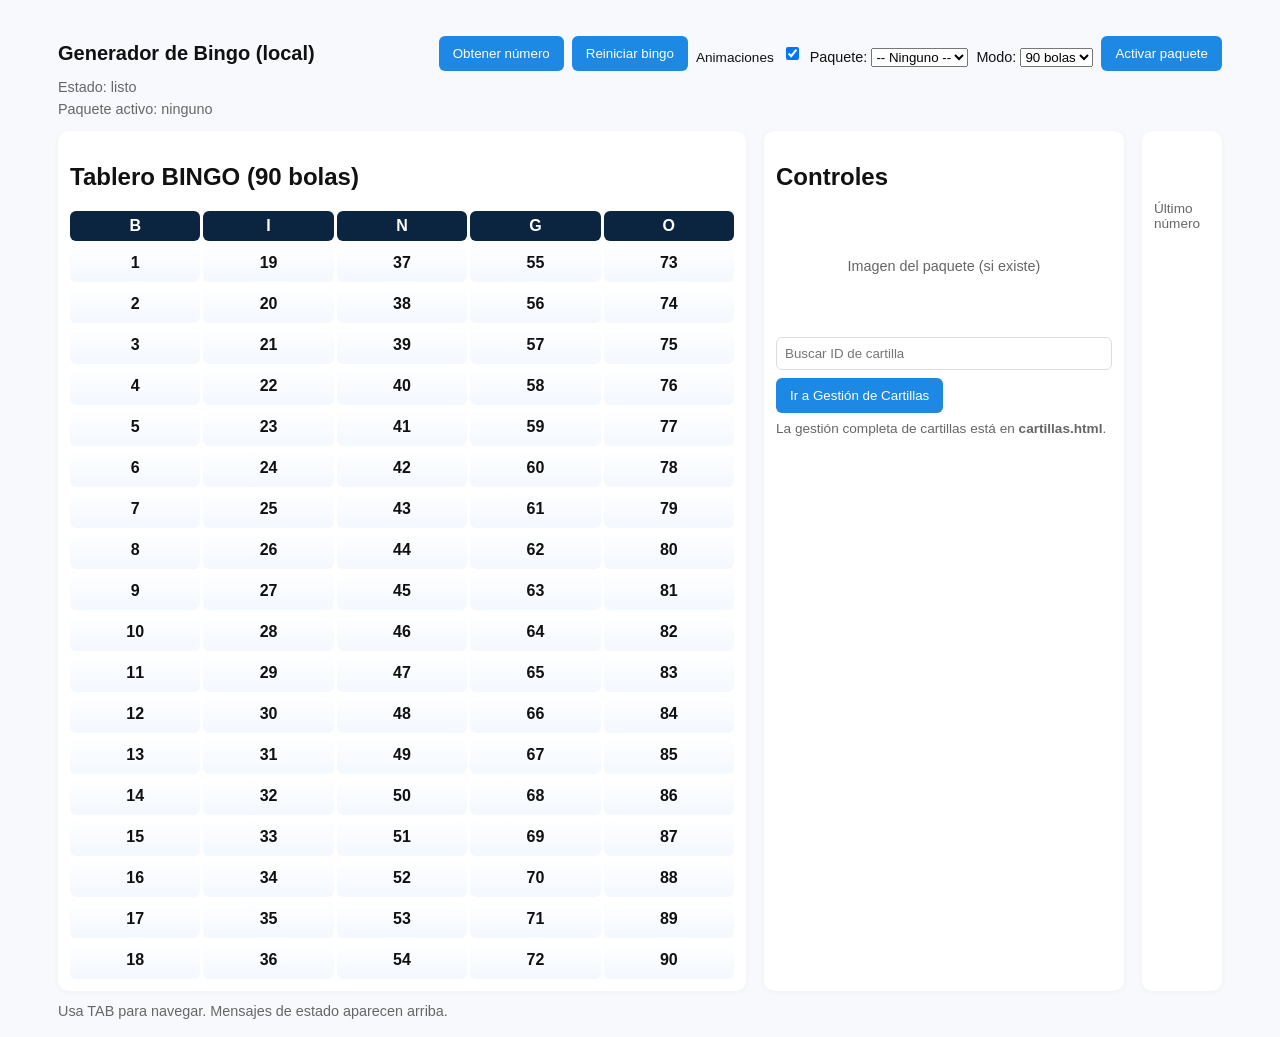
==== bingo/index.html @ 2e1844b6 "Add files via upload Sistema del bingo" ====
<!doctype html>
<html lang="es">
<head>
  <meta charset="utf-8" />
  <meta name="viewport" content="width=device-width,initial-scale=1" />
  <title>Generador de Bingo - Local</title>
  <link rel="stylesheet" href="css/main.css">
</head>
<body>
  <div class="app" id="app">
    <header>
      <h1>Generador de Bingo (local)</h1>
      <div class="controls" role="region" aria-label="Controles principales">
          <button id="drawBtn">Obtener número</button>
        <button id="resetBtn">Reiniciar bingo</button>
        <label class="small" for="animToggle">Animaciones</label>
          <input id="animToggle" type="checkbox" checked aria-label="Activar animaciones">
            <label style="align-self:center">Paquete: <select id="packageSelectGame" aria-label="Seleccionar paquete para el juego"></select></label>
            <label style="align-self:center">Modo: <select id="bingoMode" aria-label="Seleccionar tipo de bingo"><option value="90">90 bolas</option><option value="75">75 bolas</option></select></label>
          <button id="activatePackage">Activar paquete</button>
      </div>
    </header>

    <div id="status" class="muted" aria-live="polite" style="margin-top:8px">Estado: listo</div>
    <div id="activePkgInfo" class="muted" style="margin-top:6px">Paquete activo: ninguno</div>

    <main>
      <section class="board-card" aria-labelledby="boardTitle">
        <h2 id="boardTitle">Tablero</h2>
        <div id="board" class="board" tabindex="0" role="grid" aria-label="Tablero de números"></div>
      </section>

      <aside class="panel" aria-labelledby="genCenter" id="centerPanel">
        <h2 id="genTitle">Controles</h2>
        <div style="display:flex;flex-direction:column;gap:8px">
          <div id="metaImage" style="height:110px;background:#fff;border-radius:8px;display:flex;align-items:center;justify-content:center;overflow:hidden"><span class="muted">Imagen del paquete (si existe)</span></div>
          <div class="search" style="margin-top:8px;display:flex;gap:8px"><input id="searchCardInput" placeholder="Buscar ID de cartilla" style="width:100%;padding:8px;border-radius:6px;border:1px solid #ddd"/></div>
          <div id="searchPreview" style="display:none;margin-top:8px;"> <div id="searchPreviewBox" class="muted">Resultado: ninguna</div> <div style="margin-top:6px;display:flex;gap:8px"><button id="toggleSearchPreview">Mostrar/ocultar vista</button></div></div>
          <a href="cartillas.html" style="text-decoration:none"><button>Ir a Gestión de Cartillas</button></a>
          <div class="muted small">La gestión completa de cartillas está en <strong>cartillas.html</strong>.</div>
        </div>
      </aside>

      <aside class="panel" aria-labelledby="genRight" id="rightPanel" style="display:flex;flex-direction:column;gap:8px;align-items:center;">
        <div id="lastNumberBox" style="width:50px;height:50px;background:#fff;border-radius:6px;display:flex;align-items:center;justify-content:center;font-weight:800200;font-size:18px">&nbsp;</div>
        <div class="muted small">Último número</div>
      </aside>
    </main>

    <!-- Gestión de cartillas movida a cartillas.html -->

    <footer>Usa TAB para navegar. Mensajes de estado aparecen arriba.</footer>

      <!-- winner modal removed from index; notifications will be shown only in cartillas.html -->
  </div>

  <!-- Scripts -->
  <script src="scripts/constants.js"></script>
  <script src="scripts/storage.js"></script>
  <script src="scripts/board.js"></script>
  <script src="scripts/patterns.js"></script>
  <script src="scripts/audio.js"></script>
  <script src="scripts/animation.js"></script>
  <script src="scripts/game.js"></script>
  <script src="scripts/ui.js"></script>
  <script src="scripts/main.js"></script>
</body>
</html>
---- bingo/css/main.css ----
/* Reset ligero */
:root{
  --accent:#1e88e5;
  --accent-contrast:#fff;
  --marked:#ffc107;
  --winner:#66bb6a;
  --bg:#f7f9fc;
  --card:#ffffff;
  --muted:#666;
  --danger:#e53935;
  font-family:Inter,Segoe UI,Arial,Helvetica,sans-serif;
}
*{box-sizing:border-box}
html,body{height:100%;margin:0;background:var(--bg);color:#111}
.app{max-width:1200px;margin:18px auto;padding:18px}
header{display:flex;gap:12px;align-items:center;flex-wrap:wrap}
h1{margin:0;font-size:1.25rem}
.controls{Display:flex;gap:8px;align-items:center;margin-left:auto}
button{background:var(--accent);color:var(--accent-contrast);border:0;padding:10px 14px;border-radius:6px;cursor:pointer}
button[aria-disabled="true"]{opacity:.6;cursor:not-allowed}
.muted{color:var(--muted);font-size:.9rem}
main{display:grid;grid-template-columns:1fr 360px 80px;gap:18px;margin-top:14px}

/* Tablero */
.board-card{background:var(--card);padding:12px;border-radius:10px;box-shadow:0 1px 6px rgba(0,0,0,.04)}
.board{display:grid;grid-template-columns:repeat(5,1fr);gap:3px;align-items:start} /* separación reducida (mitad) */
.board .header{font-weight:900;text-align:center;padding:6px 0;background:#0b2540;color:#fff;border-radius:6px}
.cell{background:linear-gradient(#fff,#f3f8ff);padding:10px;border-radius:6px;text-align:center;font-weight:800;user-select:none} /* numero un poco más grueso */
.cell:focus{outline:3px solid rgba(30,136,229,.25)}
.cell.marked{background:linear-gradient(90deg,var(--marked),#ffd54a);color:#111}
.cell.pulse{box-shadow:0 0 0 6px rgba(30,136,229,.12) inset}
/* Casino-style color pulses */
.cell.pulse-red{box-shadow:0 0 0 6px rgba(198,40,40,.18) inset;border:2px solid rgba(198,40,40,.9)}
.cell.pulse-gold{box-shadow:0 0 0 6px rgba(255,179,0,.16) inset;border:2px solid rgba(255,179,0,.9)}
.cell.pulse-blue{box-shadow:0 0 0 6px rgba(21,101,192,.16) inset;border:2px solid rgba(21,101,192,.9)}
.cell.pulse-green{box-shadow:0 0 0 6px rgba(46,125,50,.16) inset;border:2px solid rgba(46,125,50,.9)}
.cell.pulse-purple{box-shadow:0 0 0 6px rgba(106,27,154,.16) inset;border:2px solid rgba(106,27,154,.9)}
.cell.winner{background:linear-gradient(90deg,var(--winner),#8be39a)}

/* Right panel (generador) */
.panel{background:var(--card);padding:12px;border-radius:10px;box-shadow:0 1px 6px rgba(0,0,0,.04)}
label{display:block;font-size:.9rem;margin-top:8px}
input[type=number]{width:100%;padding:8px;margin-top:6px;border-radius:6px;border:1px solid #ddd}
.small{font-size:.85rem}

/* Listado de cartillas */
.list{margin-top:16px}
.list-grid{display:grid;grid-template-columns:1fr;gap:8px}
.card-row{display:flex;gap:10px;align-items:center;padding:8px;border-radius:8px;background:#fff;border:1px solid #eee}
.mini{display:grid;grid-template-columns:repeat(5,18px);gap:3px}
.mini .mini-cell{width:18px;height:18px;background:#f3f6fb;border-radius:3px;font-size:10px;text-align:center;line-height:18px}
.id{font-weight:700}
.search{margin-top:10px;display:flex;gap:8px}
.search input{flex:1;padding:8px;border-radius:6px;border:1px solid #ddd}

/* Modal (no usado en index, se muestra en cartillas.html) */
.modal{position:fixed;inset:0;display:none;align-items:center;justify-content:center;background:rgba(0,0,0,.35);padding:18px}
.modal.show{display:flex}
.modal-inner{background:var(--card);padding:18px;border-radius:12px;max-width:720px;width:100%;max-height:90vh;overflow:auto}

/* Footer helpers */
footer{margin-top:12px;font-size:.9rem;color:var(--muted)}

/* Responsive */
@media(max-width:900px){main{grid-template-columns:1fr} .panel{order:2}}
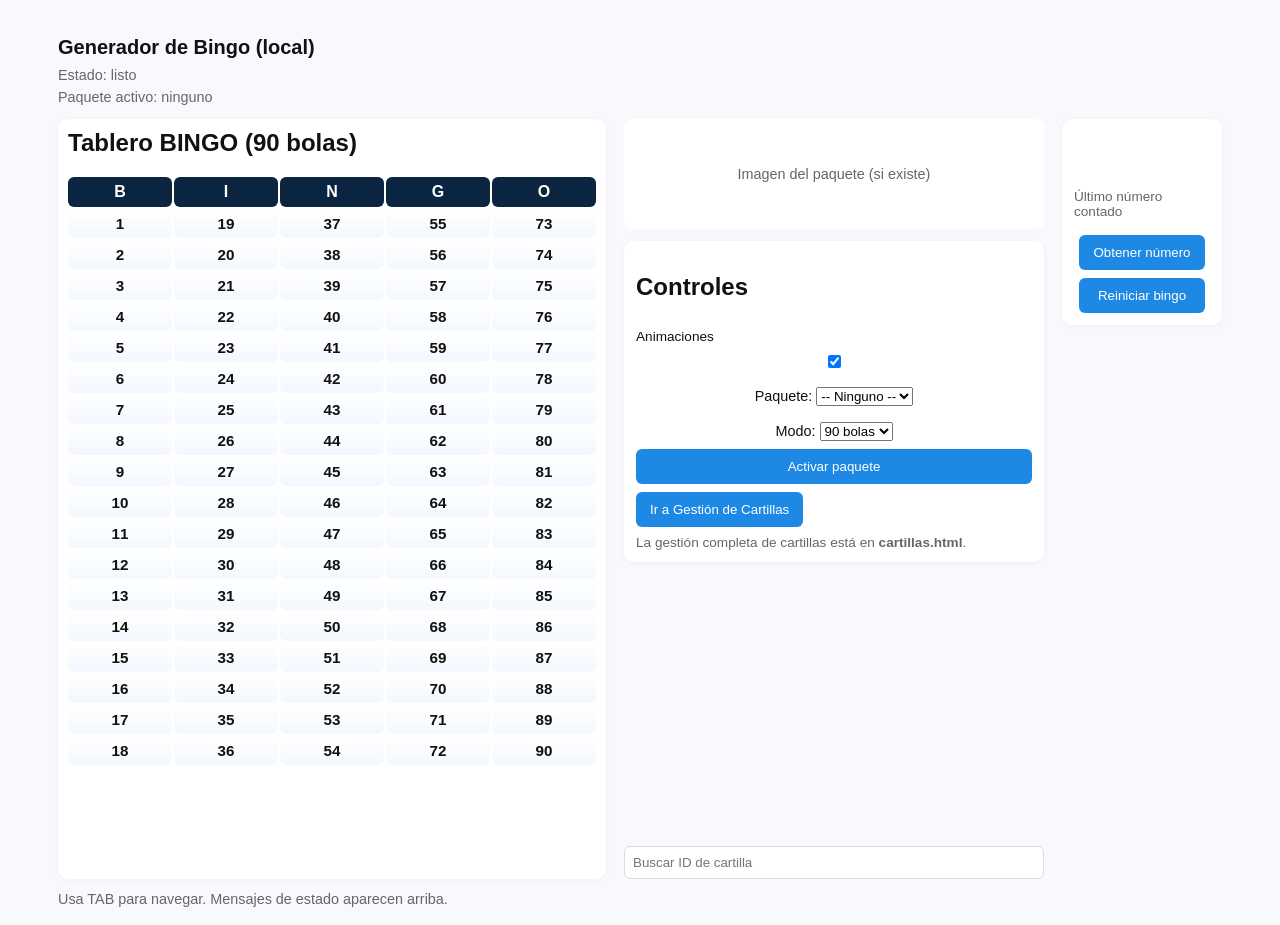
==== commit 7eeeb1e6: "tiene errores" ====
--- a/bingo/index.html
+++ b/bingo/index.html
@@ -10,41 +10,56 @@
   <div class="app" id="app">
     <header>
       <h1>Generador de Bingo (local)</h1>
-      <div class="controls" role="region" aria-label="Controles principales">
-          <button id="drawBtn">Obtener número</button>
-        <button id="resetBtn">Reiniciar bingo</button>
-        <label class="small" for="animToggle">Animaciones</label>
-          <input id="animToggle" type="checkbox" checked aria-label="Activar animaciones">
-            <label style="align-self:center">Paquete: <select id="packageSelectGame" aria-label="Seleccionar paquete para el juego"></select></label>
-            <label style="align-self:center">Modo: <select id="bingoMode" aria-label="Seleccionar tipo de bingo"><option value="90">90 bolas</option><option value="75">75 bolas</option></select></label>
-          <button id="activatePackage">Activar paquete</button>
-      </div>
+      
     </header>
 
     <div id="status" class="muted" aria-live="polite" style="margin-top:8px">Estado: listo</div>
     <div id="activePkgInfo" class="muted" style="margin-top:6px">Paquete activo: ninguno</div>
 
-    <main>
-      <section class="board-card" aria-labelledby="boardTitle">
-        <h2 id="boardTitle">Tablero</h2>
-        <div id="board" class="board" tabindex="0" role="grid" aria-label="Tablero de números"></div>
-      </section>
+    <main class="layout">
+      <!-- LEFT - BOARD (sticky, scrollable) -->
+      <div class="left-col">
+        <section class="board-card" aria-labelledby="boardTitle">
+          <h2 id="boardTitle">Tablero</h2>
+          <div id="board" class="board" tabindex="0" role="grid" aria-label="Tablero de números"></div>
+        </section>
+      </div>
 
-      <aside class="panel" aria-labelledby="genCenter" id="centerPanel">
-        <h2 id="genTitle">Controles</h2>
-        <div style="display:flex;flex-direction:column;gap:8px">
-          <div id="metaImage" style="height:110px;background:#fff;border-radius:8px;display:flex;align-items:center;justify-content:center;overflow:hidden"><span class="muted">Imagen del paquete (si existe)</span></div>
-          <div class="search" style="margin-top:8px;display:flex;gap:8px"><input id="searchCardInput" placeholder="Buscar ID de cartilla" style="width:100%;padding:8px;border-radius:6px;border:1px solid #ddd"/></div>
-          <div id="searchPreview" style="display:none;margin-top:8px;"> <div id="searchPreviewBox" class="muted">Resultado: ninguna</div> <div style="margin-top:6px;display:flex;gap:8px"><button id="toggleSearchPreview">Mostrar/ocultar vista</button></div></div>
-          <a href="cartillas.html" style="text-decoration:none"><button>Ir a Gestión de Cartillas</button></a>
-          <div class="muted small">La gestión completa de cartillas está en <strong>cartillas.html</strong>.</div>
+      <!-- CENTER - meta image on top, controls in the middle, search at bottom -->
+      <div class="center-col">
+        <div id="metaImage" class="meta-image"><span class="muted">Imagen del paquete (si existe)</span></div>
+
+        <aside class="panel" aria-labelledby="genCenter" id="centerPanel">
+          <h2 id="genTitle">Controles</h2>
+          <div class="controls-vertical">
+            <!-- keep the existing controls intact (ids unchanged) -->
+            <label class="small" for="animToggle">Animaciones</label>
+            <input id="animToggle" type="checkbox" checked aria-label="Activar animaciones">
+            <label style="align-self:center">Paquete: <select id="packageSelectGame" aria-label="Seleccionar paquete para el juego"></select></label>
+            <label style="align-self:center">Modo: <select id="bingoMode" aria-label="Seleccionar tipo de bingo"><option value="90">90 bolas</option><option value="75">75 bolas</option></select></label>
+            <button id="activatePackage">Activar paquete</button>
+            <a href="cartillas.html" style="text-decoration:none"><button>Ir a Gestión de Cartillas</button></a>
+            <div class="muted small">La gestión completa de cartillas está en <strong>cartillas.html</strong>.</div>
+          </div>
+        </aside>
+
+        <div class="search-area">
+          <div class="search"><input id="searchCardInput" placeholder="Buscar ID de cartilla"/></div>
+          <div id="searchPreview" style="display:none;margin-top:8px;"><div id="searchPreviewBox" class="muted">Resultado: ninguna</div><div style="margin-top:6px;display:flex;gap:8px"><button id="toggleSearchPreview">Mostrar/ocultar vista</button></div></div>
         </div>
-      </aside>
+      </div>
 
-      <aside class="panel" aria-labelledby="genRight" id="rightPanel" style="display:flex;flex-direction:column;gap:8px;align-items:center;">
-        <div id="lastNumberBox" style="width:50px;height:50px;background:#fff;border-radius:6px;display:flex;align-items:center;justify-content:center;font-weight:800200;font-size:18px">&nbsp;</div>
-        <div class="muted small">Último número</div>
-      </aside>
+      <!-- RIGHT - last number + action buttons -->
+      <div class="right-col">
+        <aside class="panel" aria-labelledby="genRight" id="rightPanel">
+          <div id="lastNumberBox">&nbsp;</div>
+          <div class="muted small">Último número contado</div>
+          <div class="right-controls">
+            <button id="drawBtn">Obtener número</button>
+            <button id="resetBtn">Reiniciar bingo</button>
+          </div>
+        </aside>
+      </div>
     </main>
 
     <!-- Gestión de cartillas movida a cartillas.html -->
--- a/bingo/css/main.css
+++ b/bingo/css/main.css
@@ -19,13 +19,32 @@
 button{background:var(--accent);color:var(--accent-contrast);border:0;padding:10px 14px;border-radius:6px;cursor:pointer}
 button[aria-disabled="true"]{opacity:.6;cursor:not-allowed}
 .muted{color:var(--muted);font-size:.9rem}
-main{display:grid;grid-template-columns:1fr 360px 80px;gap:18px;margin-top:14px}
+main{display:grid;grid-template-columns: 1fr 420px 160px;gap:18px;margin-top:14px}
+
+/* Layout columns wrappers */
+.left-col{align-self:start}
+.left-col .board-card{position:sticky;top:18px;height:calc(100vh - 140px);overflow:auto;padding:10px;z-index:1}
+.left-col .board-card h2{margin-top:0}
+.center-col{display:flex;flex-direction:column;gap:12px}
+.controls-vertical{display:flex;flex-direction:column;gap:8px}
+.center-col .panel{flex:0 0 auto;z-index:2}
+.center-col .meta-image{height:110px;background:#fff;border-radius:8px;display:flex;align-items:center;justify-content:center;overflow:hidden;max-width:420px;margin:0 auto;width:100%}
+.center-col .search-area{margin-top:auto;display:flex;flex-direction:column;align-items:center}
+.center-col .search{width:100%;display:flex;gap:8px}
+.center-col .search input{width:100%;padding:8px;border-radius:6px;border:1px solid #ddd}
+.right-col{display:flex;align-items:flex-start;justify-content:center}
+.right-col .panel{display:flex;flex-direction:column;align-items:center;gap:8px;z-index:3}
+.right-controls{display:flex;flex-direction:column;gap:8px;margin-top:8px}
+
+/* Ensure buttons are on top and clickable */
+button{position:relative;z-index:4}
+
 
 /* Tablero */
 .board-card{background:var(--card);padding:12px;border-radius:10px;box-shadow:0 1px 6px rgba(0,0,0,.04)}
-.board{display:grid;grid-template-columns:repeat(5,1fr);gap:3px;align-items:start} /* separación reducida (mitad) */
+.board{display:grid;grid-template-columns:repeat(5,1fr);gap:2px;align-items:start} /* separación reducida (mitad) */
 .board .header{font-weight:900;text-align:center;padding:6px 0;background:#0b2540;color:#fff;border-radius:6px}
-.cell{background:linear-gradient(#fff,#f3f8ff);padding:10px;border-radius:6px;text-align:center;font-weight:800;user-select:none} /* numero un poco más grueso */
+.cell{background:linear-gradient(#fff,#f3f8ff);padding:6px;border-radius:6px;text-align:center;font-weight:900;font-size:0.95rem;user-select:none} /* numero más grueso y compacto */
 .cell:focus{outline:3px solid rgba(30,136,229,.25)}
 .cell.marked{background:linear-gradient(90deg,var(--marked),#ffd54a);color:#111}
 .cell.pulse{box-shadow:0 0 0 6px rgba(30,136,229,.12) inset}
@@ -53,6 +72,12 @@
 .search{margin-top:10px;display:flex;gap:8px}
 .search input{flex:1;padding:8px;border-radius:6px;border:1px solid #ddd}
 
+/* Last number box */
+#lastNumberBox{width:50px;height:50px;background:#fff;border-radius:6px;display:flex;align-items:center;justify-content:center;font-weight:800;font-size:22px}
+
+/* Responsive tweaks */
+@media(max-width:900px){main{grid-template-columns:1fr} .panel{order:2} .left-col .board-card{height:auto;max-height:none;overflow:visible} .right-col{order:3} .center-col{order:1}}
+
 /* Modal (no usado en index, se muestra en cartillas.html) */
 .modal{position:fixed;inset:0;display:none;align-items:center;justify-content:center;background:rgba(0,0,0,.35);padding:18px}
 .modal.show{display:flex}
@@ -62,4 +87,5 @@
 footer{margin-top:12px;font-size:.9rem;color:var(--muted)}
 
 /* Responsive */
-@media(max-width:900px){main{grid-template-columns:1fr} .panel{order:2}}+@media(max-width:900px){main{grid-template-columns:1fr} .panel{order:2}}
+
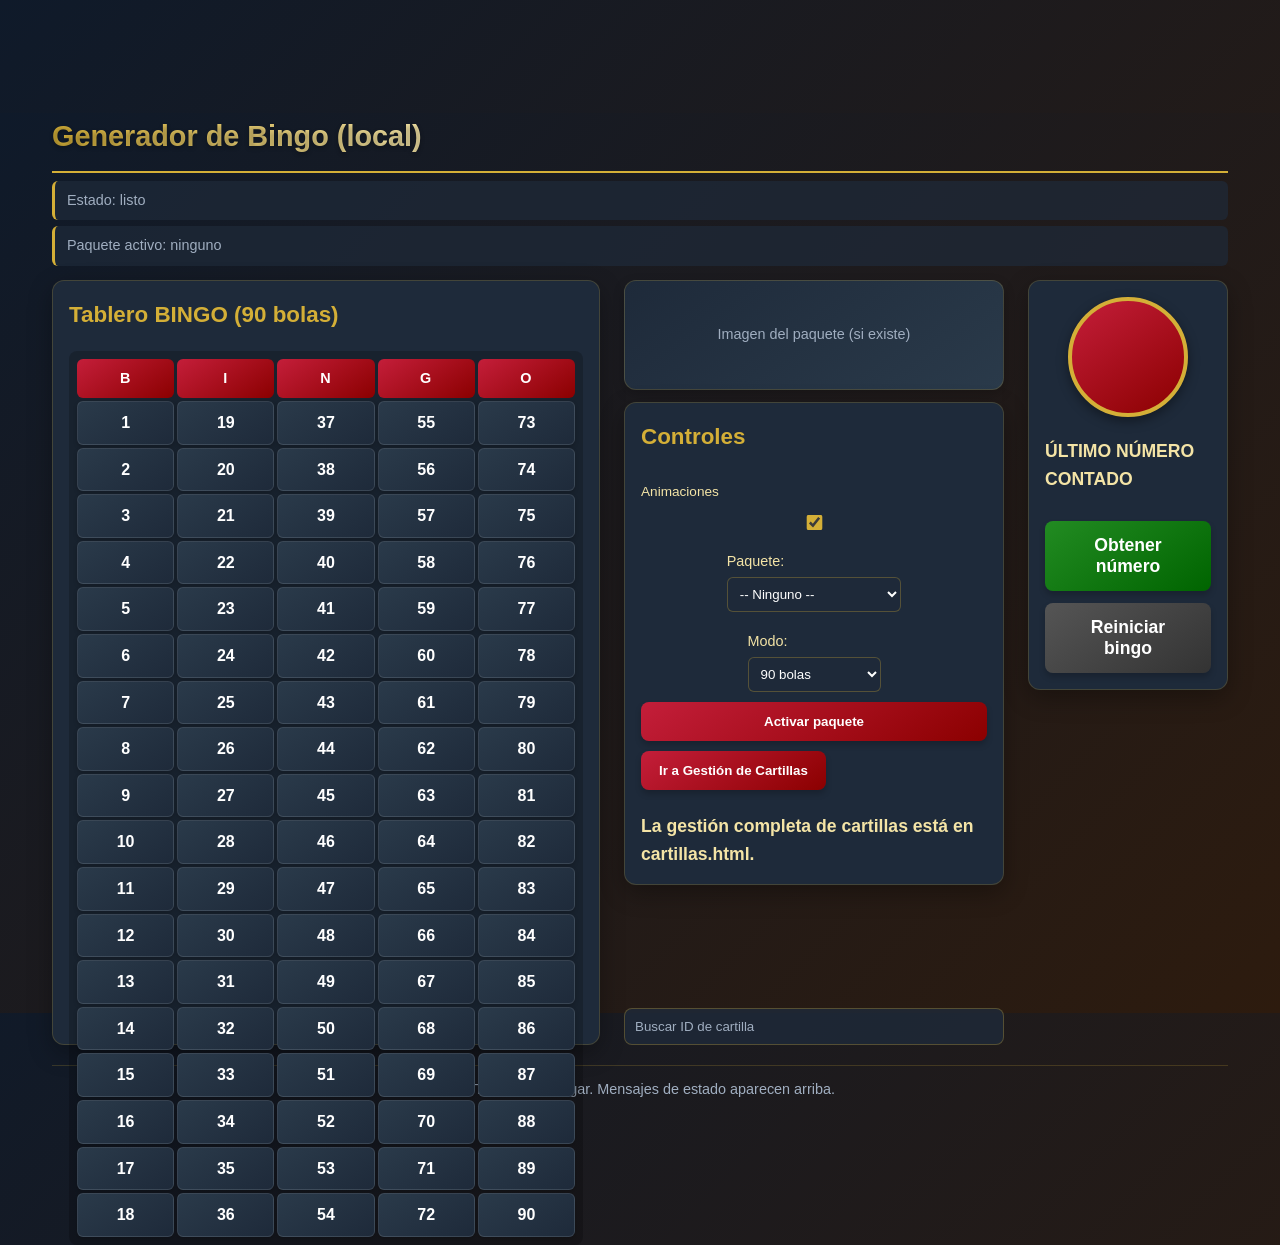
==== commit 9496c751: "estilo v2" ====
--- a/bingo/index.html
+++ b/bingo/index.html
@@ -5,12 +5,12 @@
   <meta name="viewport" content="width=device-width,initial-scale=1" />
   <title>Generador de Bingo - Local</title>
   <link rel="stylesheet" href="css/main.css">
+  <link rel="stylesheet" href="css/main_additional.css">
 </head>
 <body>
   <div class="app" id="app">
     <header>
       <h1>Generador de Bingo (local)</h1>
-      
     </header>
 
     <div id="status" class="muted" aria-live="polite" style="margin-top:8px">Estado: listo</div>
@@ -53,7 +53,7 @@
       <div class="right-col">
         <aside class="panel" aria-labelledby="genRight" id="rightPanel">
           <div id="lastNumberBox">&nbsp;</div>
-          <div class="muted small">Último número contado</div>
+          <div class="muted small" style="font-size: 1.2rem; font-weight: 600; margin-top: 15px;">ÚLTIMO NÚMERO CONTADO</div>
           <div class="right-controls">
             <button id="drawBtn">Obtener número</button>
             <button id="resetBtn">Reiniciar bingo</button>
--- a/bingo/css/main.css
+++ b/bingo/css/main.css
@@ -1,91 +1,445 @@
-/* Reset ligero */
+/* Reset ligero y variables de color de casino */
 :root{
-  --accent:#1e88e5;
-  --accent-contrast:#fff;
-  --marked:#ffc107;
-  --winner:#66bb6a;
-  --bg:#f7f9fc;
-  --card:#ffffff;
-  --muted:#666;
-  --danger:#e53935;
-  font-family:Inter,Segoe UI,Arial,Helvetica,sans-serif;
-}
+  --casino-gold: #d4af37;
+  --casino-gold-light: #f4e4a6;
+  --casino-red: #c41e3a;
+  --casino-red-dark: #8b0000;
+  --casino-green: #006400;
+  --casino-green-light: #228b22;
+  --casino-purple: #4b0082;
+  --casino-black: #1a1a1a;
+  --casino-dark: #2d1b0e;
+  --casino-bg: #0f1a2a;
+  --casino-card: #1e2a3a;
+  --casino-accent: #ffd700;
+  --casino-muted: #a0aec0;
+  --casino-winner: #00ff7f;
+  --casino-danger: #ff4757;
+  
+  font-family: 'Inter', 'Segoe UI', Arial, Helvetica, sans-serif;
+}
+
 *{box-sizing:border-box}
-html,body{height:100%;margin:0;background:var(--bg);color:#111}
-.app{max-width:1200px;margin:18px auto;padding:18px}
-header{display:flex;gap:12px;align-items:center;flex-wrap:wrap}
-h1{margin:0;font-size:1.25rem}
-.controls{Display:flex;gap:8px;align-items:center;margin-left:auto}
-button{background:var(--accent);color:var(--accent-contrast);border:0;padding:10px 14px;border-radius:6px;cursor:pointer}
-button[aria-disabled="true"]{opacity:.6;cursor:not-allowed}
-.muted{color:var(--muted);font-size:.9rem}
-main{display:grid;grid-template-columns: 1fr 420px 160px;gap:18px;margin-top:14px}
+html,body{
+  height:100%;
+  margin:0;
+  background: linear-gradient(135deg, var(--casino-bg) 0%, var(--casino-dark) 100%);
+  color:#f8f8f8;
+  line-height:1.6;
+}
+
+.app{
+  max-width:1200px;
+  margin:18px auto;
+  padding:18px;
+}
+
+/* Header con estilo de casino */
+header{
+  display:flex;
+  gap:12px;
+  align-items:center;
+  flex-wrap:wrap;
+  padding-bottom:12px;
+  border-bottom: 2px solid var(--casino-gold);
+  position: relative;
+}
+
+header::after {
+  content: "";
+  position: absolute;
+  bottom: -2px;
+  left: 0;
+  width: 100%;
+  height: 1px;
+  background: linear-gradient(90deg, transparent, var(--casino-gold), transparent);
+}
+
+h1{
+  margin:0;
+  font-size:1.8rem;
+  font-weight:700;
+  background: linear-gradient(90deg, var(--casino-gold), var(--casino-gold-light));
+  -webkit-background-clip: text;
+  -webkit-text-fill-color: transparent;
+  text-shadow: 0 2px 4px rgba(0,0,0,0.3);
+}
+
+h2 {
+  color: var(--casino-gold);
+  font-weight: 600;
+  margin-top: 0;
+  font-size: 1.4rem;
+}
+
+/* Botones con estilo de casino */
+button{
+  background: linear-gradient(145deg, var(--casino-red), var(--casino-red-dark));
+  color: white;
+  border: 0;
+  padding: 12px 18px;
+  border-radius: 8px;
+  cursor: pointer;
+  font-weight: 600;
+  transition: all 0.3s ease;
+  box-shadow: 0 4px 6px rgba(0,0,0,0.2);
+  position: relative;
+  overflow: hidden;
+  z-index: 4;
+}
+
+button:hover {
+  transform: translateY(-2px);
+  box-shadow: 0 6px 12px rgba(0,0,0,0.3);
+}
+
+button:active {
+  transform: translateY(1px);
+}
+
+button::after {
+  content: "";
+  position: absolute;
+  top: 0;
+  left: -100%;
+  width: 100%;
+  height: 100%;
+  background: linear-gradient(90deg, transparent, rgba(255,255,255,0.2), transparent);
+  transition: left 0.5s;
+}
+
+button:hover::after {
+  left: 100%;
+}
+
+#drawBtn {
+  background: linear-gradient(145deg, var(--casino-green-light), var(--casino-green));
+}
+
+#resetBtn {
+  background: linear-gradient(145deg, #555, #333);
+}
+
+.muted{
+  color:var(--casino-muted);
+  font-size:.9rem;
+}
+
+main{
+  display:grid;
+  grid-template-columns: 1fr 420px 160px;
+  gap:18px;
+  margin-top:14px;
+}
 
 /* Layout columns wrappers */
 .left-col{align-self:start}
-.left-col .board-card{position:sticky;top:18px;height:calc(100vh - 140px);overflow:auto;padding:10px;z-index:1}
+.left-col .board-card{
+  position:sticky;
+  top:18px;
+  height:calc(100vh - 140px);
+  overflow:auto;
+  padding:16px;
+  z-index:1;
+  background: var(--casino-card);
+  border-radius: 12px;
+  box-shadow: 0 8px 24px rgba(0,0,0,0.3);
+  border: 1px solid rgba(212, 175, 55, 0.2);
+}
 .left-col .board-card h2{margin-top:0}
 .center-col{display:flex;flex-direction:column;gap:12px}
-.controls-vertical{display:flex;flex-direction:column;gap:8px}
-.center-col .panel{flex:0 0 auto;z-index:2}
-.center-col .meta-image{height:110px;background:#fff;border-radius:8px;display:flex;align-items:center;justify-content:center;overflow:hidden;max-width:420px;margin:0 auto;width:100%}
+.controls-vertical{display:flex;flex-direction:column;gap:10px}
+.center-col .panel{
+  flex:0 0 auto;
+  z-index:2;
+  background: var(--casino-card);
+  border-radius: 12px;
+  padding: 16px;
+  box-shadow: 0 8px 24px rgba(0,0,0,0.3);
+  border: 1px solid rgba(212, 175, 55, 0.2);
+}
+.center-col .meta-image{
+  height:110px;
+  background: linear-gradient(145deg, var(--casino-card), #2a3a4a);
+  border-radius:12px;
+  display:flex;
+  align-items:center;
+  justify-content:center;
+  overflow:hidden;
+  max-width:420px;
+  margin:0 auto;
+  width:100%;
+  border: 1px solid rgba(212, 175, 55, 0.2);
+  box-shadow: 0 4px 12px rgba(0,0,0,0.2);
+}
 .center-col .search-area{margin-top:auto;display:flex;flex-direction:column;align-items:center}
 .center-col .search{width:100%;display:flex;gap:8px}
-.center-col .search input{width:100%;padding:8px;border-radius:6px;border:1px solid #ddd}
+.center-col .search input{
+  width:100%;
+  padding:10px;
+  border-radius:8px;
+  border:1px solid rgba(212, 175, 55, 0.3);
+  background: rgba(30, 42, 58, 0.8);
+  color: white;
+}
+.center-col .search input::placeholder {
+  color: var(--casino-muted);
+}
 .right-col{display:flex;align-items:flex-start;justify-content:center}
-.right-col .panel{display:flex;flex-direction:column;align-items:center;gap:8px;z-index:3}
-.right-controls{display:flex;flex-direction:column;gap:8px;margin-top:8px}
-
-/* Ensure buttons are on top and clickable */
-button{position:relative;z-index:4}
-
-
-/* Tablero */
-.board-card{background:var(--card);padding:12px;border-radius:10px;box-shadow:0 1px 6px rgba(0,0,0,.04)}
-.board{display:grid;grid-template-columns:repeat(5,1fr);gap:2px;align-items:start} /* separación reducida (mitad) */
-.board .header{font-weight:900;text-align:center;padding:6px 0;background:#0b2540;color:#fff;border-radius:6px}
-.cell{background:linear-gradient(#fff,#f3f8ff);padding:6px;border-radius:6px;text-align:center;font-weight:900;font-size:0.95rem;user-select:none} /* numero más grueso y compacto */
-.cell:focus{outline:3px solid rgba(30,136,229,.25)}
-.cell.marked{background:linear-gradient(90deg,var(--marked),#ffd54a);color:#111}
-.cell.pulse{box-shadow:0 0 0 6px rgba(30,136,229,.12) inset}
+.right-col .panel{
+  display:flex;
+  flex-direction:column;
+  align-items:center;
+  gap:8px;
+  z-index:3;
+  background: var(--casino-card);
+  border-radius: 12px;
+  padding: 16px;
+  box-shadow: 0 8px 24px rgba(0,0,0,0.3);
+  border: 1px solid rgba(212, 175, 55, 0.2);
+}
+.right-controls{display:flex;flex-direction:column;gap:10px;margin-top:8px}
+
+/* Tablero con estilo de casino */
+.board-card{
+  background: var(--casino-card);
+  padding:16px;
+  border-radius:12px;
+  box-shadow:0 8px 24px rgba(0,0,0,0.3);
+  border: 1px solid rgba(212, 175, 55, 0.2);
+}
+.board{
+  display:grid;
+  grid-template-columns:repeat(5,1fr);
+  gap:4px;
+  align-items:start;
+  background: rgba(0,0,0,0.2);
+  padding: 8px;
+  border-radius: 8px;
+}
+.board .header{
+  font-weight:900;
+  text-align:center;
+  padding:8px 0;
+  background: linear-gradient(145deg, var(--casino-red), var(--casino-red-dark));
+  color:#fff;
+  border-radius:6px;
+  text-transform: uppercase;
+  letter-spacing: 1px;
+}
+.cell{
+  background: linear-gradient(145deg, #2a3a4a, #1e2a3a);
+  padding:10px;
+  border-radius:6px;
+  text-align:center;
+  font-weight:700;
+  font-size:1rem;
+  user-select:none;
+  color: white;
+  transition: all 0.2s ease;
+  border: 1px solid rgba(255,255,255,0.1);
+  box-shadow: 0 2px 4px rgba(0,0,0,0.2);
+}
+.cell:hover {
+  transform: scale(1.05);
+  box-shadow: 0 4px 8px rgba(0,0,0,0.3);
+}
+.cell:focus{
+  outline:3px solid rgba(212, 175, 55, 0.5);
+}
+.cell.marked{
+  background: linear-gradient(145deg, var(--casino-gold), #b8941f);
+  color:#000;
+  font-weight: 800;
+}
+.cell.pulse{
+  box-shadow:0 0 0 6px rgba(212, 175, 55, 0.3) inset;
+  animation: pulse 1s infinite;
+}
 /* Casino-style color pulses */
-.cell.pulse-red{box-shadow:0 0 0 6px rgba(198,40,40,.18) inset;border:2px solid rgba(198,40,40,.9)}
-.cell.pulse-gold{box-shadow:0 0 0 6px rgba(255,179,0,.16) inset;border:2px solid rgba(255,179,0,.9)}
-.cell.pulse-blue{box-shadow:0 0 0 6px rgba(21,101,192,.16) inset;border:2px solid rgba(21,101,192,.9)}
-.cell.pulse-green{box-shadow:0 0 0 6px rgba(46,125,50,.16) inset;border:2px solid rgba(46,125,50,.9)}
-.cell.pulse-purple{box-shadow:0 0 0 6px rgba(106,27,154,.16) inset;border:2px solid rgba(106,27,154,.9)}
-.cell.winner{background:linear-gradient(90deg,var(--winner),#8be39a)}
-
-/* Right panel (generador) */
-.panel{background:var(--card);padding:12px;border-radius:10px;box-shadow:0 1px 6px rgba(0,0,0,.04)}
-label{display:block;font-size:.9rem;margin-top:8px}
-input[type=number]{width:100%;padding:8px;margin-top:6px;border-radius:6px;border:1px solid #ddd}
+.cell.pulse-red{
+  box-shadow:0 0 0 6px rgba(198,40,40,.4) inset;
+  border:2px solid rgba(198,40,40,.9);
+  animation: pulse 1s infinite;
+}
+.cell.pulse-gold{
+  box-shadow:0 0 0 6px rgba(212, 175, 55, 0.4) inset;
+  border:2px solid rgba(212, 175, 55, 0.9);
+  animation: pulse 1s infinite;
+}
+.cell.pulse-blue{
+  box-shadow:0 0 0 6px rgba(21,101,192,.4) inset;
+  border:2px solid rgba(21,101,192,.9);
+  animation: pulse 1s infinite;
+}
+.cell.pulse-green{
+  box-shadow:0 0 0 6px rgba(46,125,50,.4) inset;
+  border:2px solid rgba(46,125,50,.9);
+  animation: pulse 1s infinite;
+}
+.cell.pulse-purple{
+  box-shadow:0 0 0 6px rgba(106,27,154,.4) inset;
+  border:2px solid rgba(106,27,154,.9);
+  animation: pulse 1s infinite;
+}
+.cell.winner{
+  background: linear-gradient(145deg, var(--casino-winner), #00cc66);
+  color: #000;
+  font-weight: 800;
+  animation: winner-pulse 1.5s infinite;
+}
+
+@keyframes pulse {
+  0% { transform: scale(1); }
+  50% { transform: scale(1.05); }
+  100% { transform: scale(1); }
+}
+
+@keyframes winner-pulse {
+  0% { box-shadow: 0 0 0 0 rgba(0, 255, 127, 0.7); }
+  70% { box-shadow: 0 0 0 10px rgba(0, 255, 127, 0); }
+  100% { box-shadow: 0 0 0 0 rgba(0, 255, 127, 0); }
+}
+
+/* Form elements con estilo de casino */
+label{
+  display:block;
+  font-size:.9rem;
+  margin-top:8px;
+  color: var(--casino-gold-light);
+}
+input[type=number]{
+  width:100%;
+  padding:10px;
+  margin-top:6px;
+  border-radius:8px;
+  border:1px solid rgba(212, 175, 55, 0.3);
+  background: rgba(30, 42, 58, 0.8);
+  color: white;
+}
 .small{font-size:.85rem}
+
+select {
+  width: 100%;
+  padding: 8px;
+  border-radius: 6px;
+  border: 1px solid rgba(212, 175, 55, 0.3);
+  background: rgba(30, 42, 58, 0.8);
+  color: white;
+  margin-top: 4px;
+}
+
+input[type="checkbox"] {
+  accent-color: var(--casino-gold);
+  transform: scale(1.2);
+}
 
 /* Listado de cartillas */
 .list{margin-top:16px}
 .list-grid{display:grid;grid-template-columns:1fr;gap:8px}
-.card-row{display:flex;gap:10px;align-items:center;padding:8px;border-radius:8px;background:#fff;border:1px solid #eee}
+.card-row{
+  display:flex;
+  gap:10px;
+  align-items:center;
+  padding:10px;
+  border-radius:8px;
+  background: var(--casino-card);
+  border:1px solid rgba(212, 175, 55, 0.2);
+  box-shadow: 0 2px 6px rgba(0,0,0,0.2);
+}
 .mini{display:grid;grid-template-columns:repeat(5,18px);gap:3px}
-.mini .mini-cell{width:18px;height:18px;background:#f3f6fb;border-radius:3px;font-size:10px;text-align:center;line-height:18px}
-.id{font-weight:700}
+.mini .mini-cell{
+  width:18px;
+  height:18px;
+  background:#2a3a4a;
+  border-radius:3px;
+  font-size:10px;
+  text-align:center;
+  line-height:18px;
+  color: white;
+}
+.id{font-weight:700; color: var(--casino-gold);}
 .search{margin-top:10px;display:flex;gap:8px}
-.search input{flex:1;padding:8px;border-radius:6px;border:1px solid #ddd}
-
-/* Last number box */
-#lastNumberBox{width:50px;height:50px;background:#fff;border-radius:6px;display:flex;align-items:center;justify-content:center;font-weight:800;font-size:22px}
+.search input{flex:1;padding:10px;border-radius:8px;border:1px solid rgba(212, 175, 55, 0.3);}
+
+/* Last number box con estilo llamativo */
+#lastNumberBox{
+  width:70px;
+  height:70px;
+  background: linear-gradient(145deg, var(--casino-red), var(--casino-red-dark));
+  border-radius:50%;
+  display:flex;
+  align-items:center;
+  justify-content:center;
+  font-weight:800;
+  font-size:28px;
+  color: white;
+  box-shadow: 0 4px 12px rgba(0,0,0,0.4);
+  border: 3px solid var(--casino-gold);
+  animation: glow 2s infinite alternate;
+}
+
+@keyframes glow {
+  from {
+    box-shadow: 0 0 10px var(--casino-red), 0 0 20px var(--casino-red);
+  }
+  to {
+    box-shadow: 0 0 15px var(--casino-red), 0 0 30px var(--casino-red), 0 0 40px var(--casino-red);
+  }
+}
+
+/* Estado y información */
+#status, #activePkgInfo {
+  padding: 8px 12px;
+  border-radius: 6px;
+  background: rgba(30, 42, 58, 0.7);
+  border-left: 3px solid var(--casino-gold);
+}
 
 /* Responsive tweaks */
-@media(max-width:900px){main{grid-template-columns:1fr} .panel{order:2} .left-col .board-card{height:auto;max-height:none;overflow:visible} .right-col{order:3} .center-col{order:1}}
+@media(max-width:900px){
+  main{grid-template-columns:1fr} 
+  .panel{order:2} 
+  .left-col .board-card{
+    height:auto;
+    max-height:none;
+    overflow:visible;
+    position: relative;
+  } 
+  .right-col{order:3} 
+  .center-col{order:1}
+}
 
 /* Modal (no usado en index, se muestra en cartillas.html) */
-.modal{position:fixed;inset:0;display:none;align-items:center;justify-content:center;background:rgba(0,0,0,.35);padding:18px}
+.modal{
+  position:fixed;
+  inset:0;
+  display:none;
+  align-items:center;
+  justify-content:center;
+  background:rgba(0,0,0,.7);
+  padding:18px;
+  z-index: 1000;
+}
 .modal.show{display:flex}
-.modal-inner{background:var(--card);padding:18px;border-radius:12px;max-width:720px;width:100%;max-height:90vh;overflow:auto}
-
-/* Footer helpers */
-footer{margin-top:12px;font-size:.9rem;color:var(--muted)}
-
-/* Responsive */
-@media(max-width:900px){main{grid-template-columns:1fr} .panel{order:2}}
-
+.modal-inner{
+  background:var(--casino-card);
+  padding:24px;
+  border-radius:12px;
+  max-width:720px;
+  width:100%;
+  max-height:90vh;
+  overflow:auto;
+  box-shadow: 0 10px 30px rgba(0,0,0,0.5);
+  border: 2px solid var(--casino-gold);
+}
+
+/* Footer con estilo de casino */
+footer{
+  margin-top:20px;
+  font-size:.9rem;
+  color:var(--casino-muted);
+  text-align: center;
+  padding: 12px;
+  border-top: 1px solid rgba(212, 175, 55, 0.2);
+}
--- a/bingo/css/main_additional.css
+++ b/bingo/css/main_additional.css
@@ -0,0 +1,151 @@
+    /* Estilos adicionales para los cambios específicos */
+    .app {
+      margin-top: 3cm !important;
+      max-width: 95% !important;
+      padding: 0 20px !important;
+    }
+    
+    .layout {
+      grid-template-columns: 1fr 380px 200px !important;
+      gap: 24px !important;
+    }
+    
+    .left-col .board-card {
+      height: auto !important;
+      max-height: 85vh !important;
+      overflow: visible !important;
+    }
+    
+    .board {
+      grid-template-columns: repeat(5, 1fr) !important;
+      gap: 3px !important;
+      padding: 8px !important;
+    }
+    
+    .cell {
+      padding: 8px 4px !important;
+      font-size: 1rem !important;
+      font-weight: 800 !important;
+      min-height: 42px !important;
+      display: flex !important;
+      align-items: center !important;
+      justify-content: center !important;
+    }
+    
+    .board .header {
+      padding: 8px 0 !important;
+      font-size: 0.9rem !important;
+    }
+    
+    #lastNumberBox {
+      width: 120px !important;
+      height: 120px !important;
+      font-size: 3.5rem !important;
+      font-weight: 900 !important;
+      border: 4px solid var(--casino-gold) !important;
+    }
+    
+    .muted.small {
+      font-size: 1.1rem !important;
+      font-weight: 600 !important;
+      margin-top: 12px !important;
+      color: var(--casino-gold-light) !important;
+    }
+    
+    .right-controls {
+      gap: 12px !important;
+      margin-top: 20px !important;
+    }
+    
+    .right-controls button {
+      padding: 14px 20px !important;
+      font-size: 1.1rem !important;
+    }
+    
+    /* Asegurar que todo quepa en pantalla */
+    body {
+      overflow-x: hidden !important;
+    }
+    
+    @media (max-width: 1200px) {
+      .layout {
+        grid-template-columns: 1fr 350px 180px !important;
+        gap: 20px !important;
+      }
+      
+      .cell {
+        padding: 6px 3px !important;
+        font-size: 0.95rem !important;
+        min-height: 38px !important;
+      }
+      
+      .board .header {
+        padding: 6px 0 !important;
+        font-size: 0.85rem !important;
+      }
+      
+      #lastNumberBox {
+        width: 100px !important;
+        height: 100px !important;
+        font-size: 3rem !important;
+      }
+    }
+    
+    @media (max-width: 1024px) {
+      .layout {
+        grid-template-columns: 1fr !important;
+      }
+      
+      .left-col, .center-col, .right-col {
+        width: 100% !important;
+      }
+      
+      .right-col .panel {
+        flex-direction: row !important;
+        align-items: center !important;
+        gap: 30px !important;
+        justify-content: center !important;
+      }
+      
+      .right-controls {
+        flex-direction: row !important;
+        margin-top: 0 !important;
+      }
+      
+      .cell {
+        padding: 5px 2px !important;
+        font-size: 0.9rem !important;
+        min-height: 35px !important;
+      }
+    }
+    
+    @media (max-width: 768px) {
+      .cell {
+        padding: 4px 1px !important;
+        font-size: 0.85rem !important;
+        min-height: 30px !important;
+      }
+      
+      .board {
+        gap: 2px !important;
+        padding: 5px !important;
+      }
+      
+      .board .header {
+        padding: 5px 0 !important;
+        font-size: 0.8rem !important;
+      }
+    }
+
+    @media (max-width: 480px) {
+      .cell {
+        padding: 3px 1px !important;
+        font-size: 0.8rem !important;
+        min-height: 28px !important;
+      }
+      
+      .board {
+        gap: 1px !important;
+        padding: 3px !important;
+      }
+    }
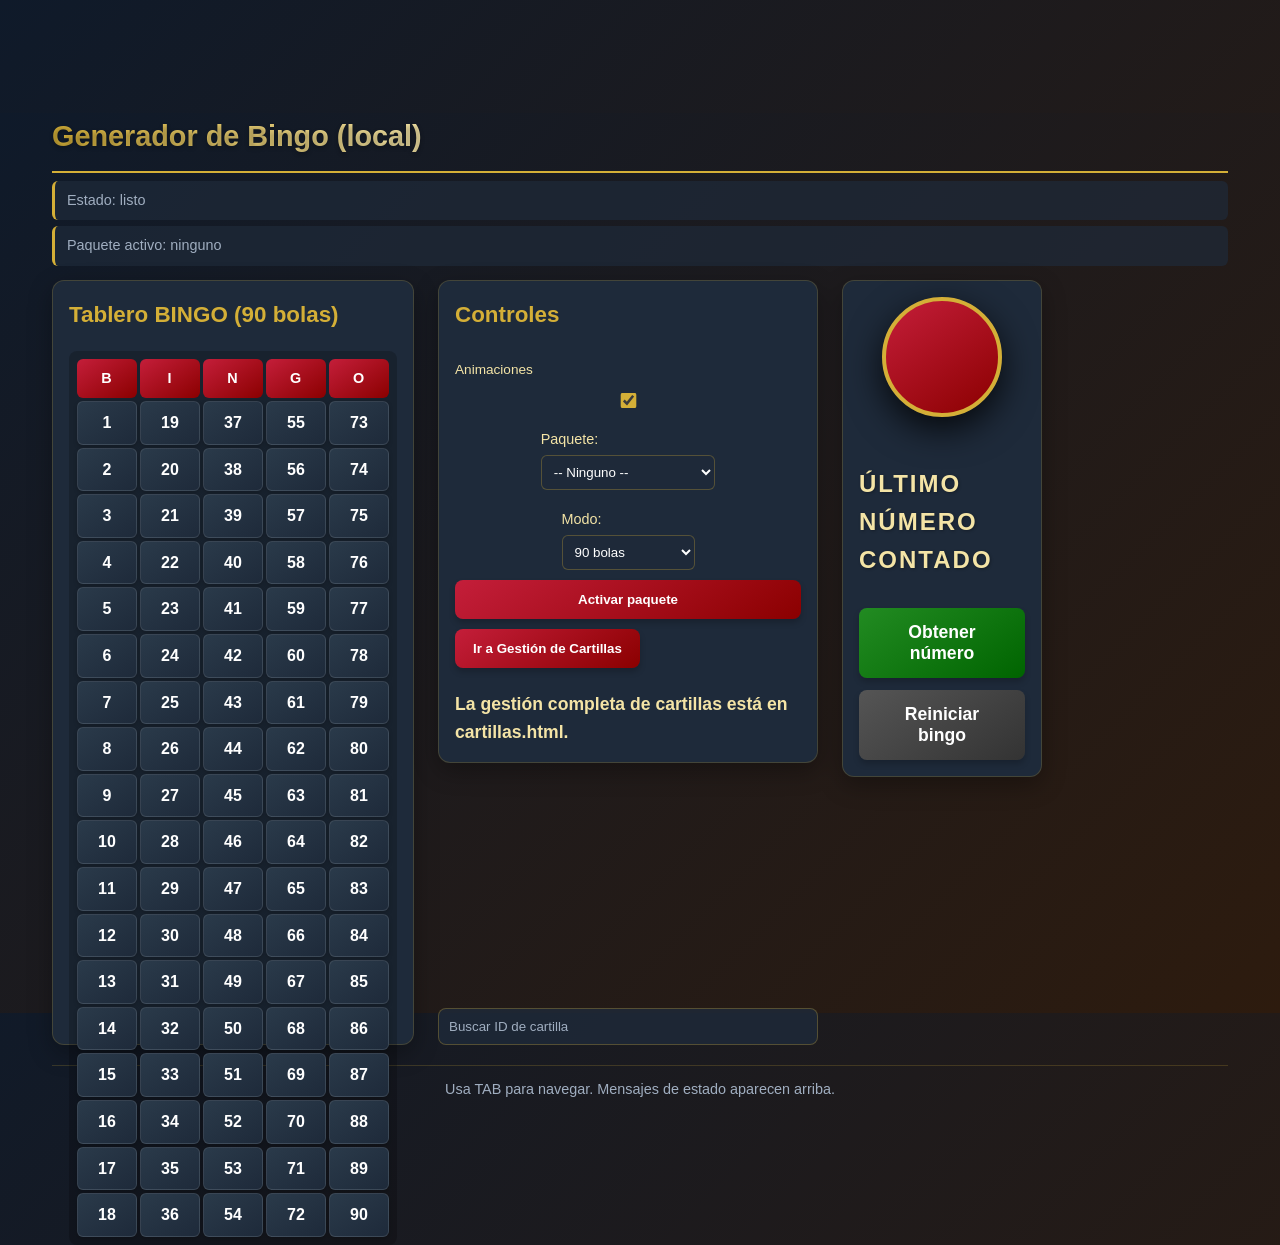
==== commit ebd5e749: "estilo v3" ====
--- a/bingo/index.html
+++ b/bingo/index.html
@@ -27,8 +27,6 @@
 
       <!-- CENTER - meta image on top, controls in the middle, search at bottom -->
       <div class="center-col">
-        <div id="metaImage" class="meta-image"><span class="muted">Imagen del paquete (si existe)</span></div>
-
         <aside class="panel" aria-labelledby="genCenter" id="centerPanel">
           <h2 id="genTitle">Controles</h2>
           <div class="controls-vertical">
--- a/bingo/css/main.css
+++ b/bingo/css/main.css
@@ -362,29 +362,42 @@
 .search{margin-top:10px;display:flex;gap:8px}
 .search input{flex:1;padding:10px;border-radius:8px;border:1px solid rgba(212, 175, 55, 0.3);}
 
-/* Last number box con estilo llamativo */
+/* Last number box - TAMAÑO GIGANTE */
 #lastNumberBox{
-  width:70px;
-  height:70px;
+  width: 250px !important;
+  height: 250px !important;
   background: linear-gradient(145deg, var(--casino-red), var(--casino-red-dark));
-  border-radius:50%;
-  display:flex;
-  align-items:center;
-  justify-content:center;
-  font-weight:800;
-  font-size:28px;
-  color: white;
-  box-shadow: 0 4px 12px rgba(0,0,0,0.4);
-  border: 3px solid var(--casino-gold);
+  border-radius: 50%;
+  display: flex;
+  align-items: center;
+  justify-content: center;
+  font-weight: 900;
+  font-size: 7rem !important;
+  color: white;
+  box-shadow: 0 12px 35px rgba(0,0,0,0.8);
+  border: 8px solid var(--casino-gold);
   animation: glow 2s infinite alternate;
+  margin-bottom: 20px;
+  text-shadow: 3px 3px 6px rgba(0,0,0,0.5);
+}
+
+/* Etiqueta del último número también más grande */
+.right-col .panel .muted.small {
+  font-size: 1.5rem !important;
+  font-weight: 800 !important;
+  margin-top: 20px !important;
+  color: var(--casino-gold-light) !important;
+  text-transform: uppercase;
+  letter-spacing: 2px;
+  text-shadow: 1px 1px 3px rgba(0,0,0,0.3);
 }
 
 @keyframes glow {
   from {
-    box-shadow: 0 0 10px var(--casino-red), 0 0 20px var(--casino-red);
+    box-shadow: 0 0 30px var(--casino-red), 0 0 60px var(--casino-red);
   }
   to {
-    box-shadow: 0 0 15px var(--casino-red), 0 0 30px var(--casino-red), 0 0 40px var(--casino-red);
+    box-shadow: 0 0 50px var(--casino-red), 0 0 100px var(--casino-red), 0 0 150px var(--casino-red);
   }
 }
 
@@ -408,6 +421,41 @@
   } 
   .right-col{order:3} 
   .center-col{order:1}
+  
+  /* Ajustes responsive para el último número gigante */
+  #lastNumberBox {
+    width: 200px !important;
+    height: 200px !important;
+    font-size: 6rem !important;
+    border: 7px solid var(--casino-gold);
+  }
+  
+  .right-col .panel .muted.small {
+    font-size: 1.3rem !important;
+  }
+}
+
+@media(max-width:768px){
+  #lastNumberBox {
+    width: 180px !important;
+    height: 180px !important;
+    font-size: 5rem !important;
+    border: 6px solid var(--casino-gold);
+  }
+}
+
+@media(max-width:480px){
+  #lastNumberBox {
+    width: 160px !important;
+    height: 160px !important;
+    font-size: 4.5rem !important;
+    border: 5px solid var(--casino-gold);
+  }
+  
+  .right-col .panel .muted.small {
+    font-size: 1.1rem !important;
+    letter-spacing: 1px;
+  }
 }
 
 /* Modal (no usado en index, se muestra en cartillas.html) */
--- a/bingo/css/main_additional.css
+++ b/bingo/css/main_additional.css
@@ -1,151 +1,206 @@
-    /* Estilos adicionales para los cambios específicos */
-    .app {
-      margin-top: 3cm !important;
-      max-width: 95% !important;
-      padding: 0 20px !important;
-    }
-    
-    .layout {
-      grid-template-columns: 1fr 380px 200px !important;
-      gap: 24px !important;
-    }
-    
-    .left-col .board-card {
-      height: auto !important;
-      max-height: 85vh !important;
-      overflow: visible !important;
-    }
-    
-    .board {
-      grid-template-columns: repeat(5, 1fr) !important;
-      gap: 3px !important;
-      padding: 8px !important;
-    }
-    
-    .cell {
-      padding: 8px 4px !important;
-      font-size: 1rem !important;
-      font-weight: 800 !important;
-      min-height: 42px !important;
-      display: flex !important;
-      align-items: center !important;
-      justify-content: center !important;
-    }
-    
-    .board .header {
-      padding: 8px 0 !important;
-      font-size: 0.9rem !important;
-    }
-    
-    #lastNumberBox {
-      width: 120px !important;
-      height: 120px !important;
-      font-size: 3.5rem !important;
-      font-weight: 900 !important;
-      border: 4px solid var(--casino-gold) !important;
-    }
-    
-    .muted.small {
-      font-size: 1.1rem !important;
-      font-weight: 600 !important;
-      margin-top: 12px !important;
-      color: var(--casino-gold-light) !important;
-    }
-    
-    .right-controls {
-      gap: 12px !important;
-      margin-top: 20px !important;
-    }
-    
-    .right-controls button {
-      padding: 14px 20px !important;
-      font-size: 1.1rem !important;
-    }
-    
-    /* Asegurar que todo quepa en pantalla */
-    body {
-      overflow-x: hidden !important;
-    }
-    
-    @media (max-width: 1200px) {
-      .layout {
-        grid-template-columns: 1fr 350px 180px !important;
-        gap: 20px !important;
-      }
-      
-      .cell {
-        padding: 6px 3px !important;
-        font-size: 0.95rem !important;
-        min-height: 38px !important;
-      }
-      
-      .board .header {
-        padding: 6px 0 !important;
-        font-size: 0.85rem !important;
-      }
-      
-      #lastNumberBox {
-        width: 100px !important;
-        height: 100px !important;
-        font-size: 3rem !important;
-      }
-    }
-    
-    @media (max-width: 1024px) {
-      .layout {
-        grid-template-columns: 1fr !important;
-      }
-      
-      .left-col, .center-col, .right-col {
-        width: 100% !important;
-      }
-      
-      .right-col .panel {
-        flex-direction: row !important;
-        align-items: center !important;
-        gap: 30px !important;
-        justify-content: center !important;
-      }
-      
-      .right-controls {
-        flex-direction: row !important;
-        margin-top: 0 !important;
-      }
-      
-      .cell {
-        padding: 5px 2px !important;
-        font-size: 0.9rem !important;
-        min-height: 35px !important;
-      }
-    }
-    
-    @media (max-width: 768px) {
-      .cell {
-        padding: 4px 1px !important;
-        font-size: 0.85rem !important;
-        min-height: 30px !important;
-      }
-      
-      .board {
-        gap: 2px !important;
-        padding: 5px !important;
-      }
-      
-      .board .header {
-        padding: 5px 0 !important;
-        font-size: 0.8rem !important;
-      }
-    }
-
-    @media (max-width: 480px) {
-      .cell {
-        padding: 3px 1px !important;
-        font-size: 0.8rem !important;
-        min-height: 28px !important;
-      }
-      
-      .board {
-        gap: 1px !important;
-        padding: 3px !important;
-      }
-    }+/* main_additional.css - Estilos adicionales para el bingo */
+.app {
+  margin-top: 3cm !important;
+  max-width: 95% !important;
+  padding: 0 20px !important;
+}
+
+.layout {
+  grid-template-columns: auto 380px 200px !important;
+  gap: 24px !important;
+  justify-content: start !important;
+}
+
+.left-col {
+  justify-self: start !important;
+  margin-left: 0 !important;
+  margin-right: auto !important;
+}
+
+.left-col .board-card {
+  height: auto !important;
+  max-height: 85vh !important;
+  overflow: visible !important;
+  max-width: 100% !important;
+  margin-left: 0 !important;
+  margin-right: auto !important;
+}
+
+.board {
+  grid-template-columns: repeat(5, 1fr) !important;
+  gap: 3px !important;
+  padding: 8px !important;
+  max-width: 100% !important;
+  width: auto !important;
+  margin-left: 0 !important;
+}
+
+.cell {
+  padding: 8px 2px !important;
+  font-size: 1rem !important;
+  font-weight: 800 !important;
+  min-height: 42px !important;
+  min-width: 60px !important;
+  max-width: 80px !important;
+  display: flex !important;
+  align-items: center !important;
+  justify-content: center !important;
+  width: auto !important;
+}
+
+.board .header {
+  padding: 8px 2px !important;
+  font-size: 0.9rem !important;
+  min-width: 60px !important;
+  max-width: 80px !important;
+}
+
+#lastNumberBox {
+  width: 120px !important;
+  height: 120px !important;
+  font-size: 3.5rem !important;
+  font-weight: 900 !important;
+  border: 4px solid var(--casino-gold) !important;
+}
+
+.muted.small {
+  font-size: 1.1rem !important;
+  font-weight: 600 !important;
+  margin-top: 12px !important;
+  color: var(--casino-gold-light) !important;
+}
+
+.right-controls {
+  gap: 12px !important;
+  margin-top: 20px !important;
+}
+
+.right-controls button {
+  padding: 14px 20px !important;
+  font-size: 1.1rem !important;
+}
+
+/* Asegurar que todo quepa en pantalla */
+body {
+  overflow-x: hidden !important;
+}
+
+/* Control adicional del ancho máximo del tablero */
+.board-card {
+  max-width: 100% !important;
+  width: fit-content !important;
+  margin: 0 0 0 0 !important; /* Forzar margen izquierdo a 0 */
+}
+
+@media (max-width: 1200px) {
+  .layout {
+    grid-template-columns: auto 350px 180px !important;
+    gap: 20px !important;
+  }
+  
+  .cell {
+    padding: 6px 2px !important;
+    font-size: 0.95rem !important;
+    min-height: 38px !important;
+    min-width: 55px !important;
+    max-width: 70px !important;
+  }
+  
+  .board .header {
+    padding: 6px 2px !important;
+    font-size: 0.85rem !important;
+    min-width: 55px !important;
+    max-width: 70px !important;
+  }
+  
+  #lastNumberBox {
+    width: 100px !important;
+    height: 100px !important;
+    font-size: 3rem !important;
+  }
+}
+
+@media (max-width: 1024px) {
+  .layout {
+    grid-template-columns: 1fr !important;
+    justify-content: center !important;
+  }
+  
+  .left-col, .center-col, .right-col {
+    width: 100% !important;
+    justify-self: center !important;
+  }
+  
+  .left-col .board-card {
+    margin: 0 auto !important; /* Centrar en móviles */
+  }
+  
+  .right-col .panel {
+    flex-direction: row !important;
+    align-items: center !important;
+    gap: 30px !important;
+    justify-content: center !important;
+  }
+  
+  .right-controls {
+    flex-direction: row !important;
+    margin-top: 0 !important;
+  }
+  
+  .cell {
+    padding: 5px 1px !important;
+    font-size: 0.9rem !important;
+    min-height: 35px !important;
+    min-width: 50px !important;
+    max-width: 65px !important;
+  }
+  
+  .board .header {
+    padding: 5px 1px !important;
+    min-width: 50px !important;
+    max-width: 65px !important;
+  }
+}
+
+@media (max-width: 768px) {
+  .cell {
+    padding: 4px 1px !important;
+    font-size: 0.85rem !important;
+    min-height: 30px !important;
+    min-width: 45px !important;
+    max-width: 55px !important;
+  }
+  
+  .board {
+    gap: 2px !important;
+    padding: 5px !important;
+  }
+  
+  .board .header {
+    padding: 5px 1px !important;
+    font-size: 0.8rem !important;
+    min-width: 45px !important;
+    max-width: 55px !important;
+  }
+}
+
+@media (max-width: 480px) {
+  .cell {
+    padding: 3px 0px !important;
+    font-size: 0.8rem !important;
+    min-height: 28px !important;
+    min-width: 40px !important;
+    max-width: 48px !important;
+  }
+  
+  .board {
+    gap: 1px !important;
+    padding: 3px !important;
+  }
+  
+  .board .header {
+    padding: 4px 0px !important;
+    min-width: 40px !important;
+    max-width: 48px !important;
+  }
+}
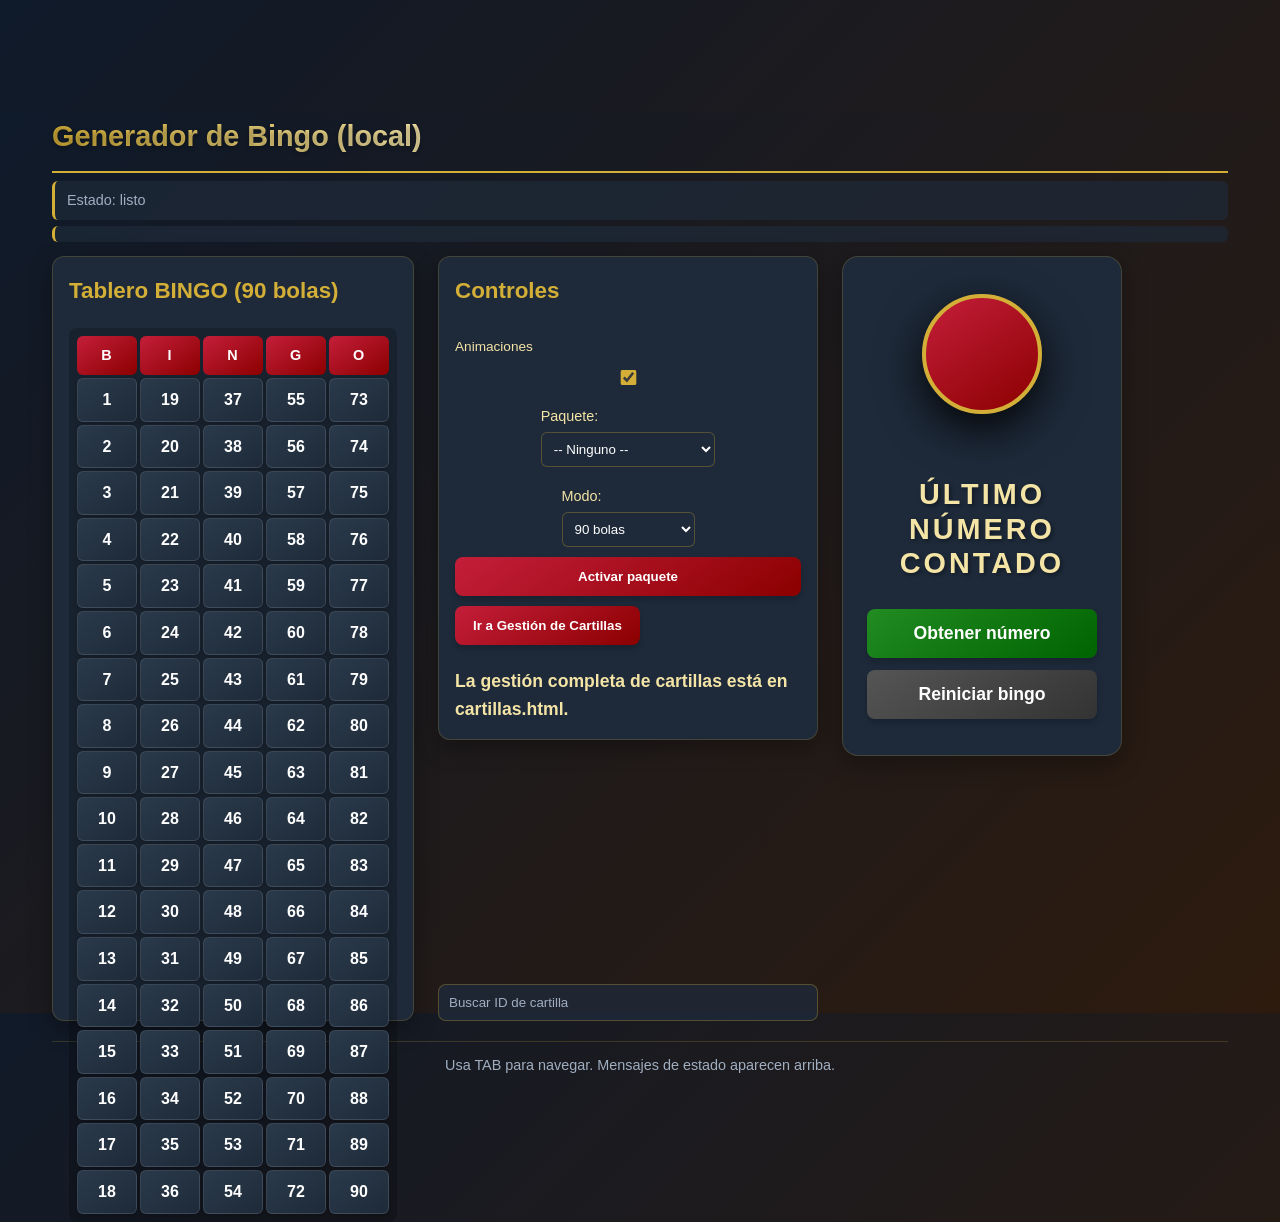
==== commit acd5a60e: "estilo me vale pichula" ====
--- a/bingo/index.html
+++ b/bingo/index.html
@@ -13,8 +13,8 @@
       <h1>Generador de Bingo (local)</h1>
     </header>
 
-    <div id="status" class="muted" aria-live="polite" style="margin-top:8px">Estado: listo</div>
-    <div id="activePkgInfo" class="muted" style="margin-top:6px">Paquete activo: ninguno</div>
+    <div id="status" class="muted" aria-live="polite" style="margin-top:8px"></div>
+    <div id="activePkgInfo" class="muted" style="margin-top:6px"></div>
 
     <main class="layout">
       <!-- LEFT - BOARD (sticky, scrollable) -->
--- a/bingo/css/main.css
+++ b/bingo/css/main.css
@@ -127,7 +127,7 @@
 
 main{
   display:grid;
-  grid-template-columns: 1fr 420px 160px;
+  grid-template-columns: 1fr 420px 280px !important; /* Aumentado de 160px a 280px */
   gap:18px;
   margin-top:14px;
 }
@@ -185,7 +185,12 @@
 .center-col .search input::placeholder {
   color: var(--casino-muted);
 }
-.right-col{display:flex;align-items:flex-start;justify-content:center}
+.right-col{
+  display:flex;
+  align-items:flex-start;
+  justify-content:center;
+  min-width: 280px !important; /* Aseguramos ancho mínimo */
+}
 .right-col .panel{
   display:flex;
   flex-direction:column;
@@ -193,12 +198,27 @@
   gap:8px;
   z-index:3;
   background: var(--casino-card);
-  border-radius: 12px;
-  padding: 16px;
+  border-radius: 16px !important; /* Más redondeado */
+  padding: 24px !important; /* Más padding */
   box-shadow: 0 8px 24px rgba(0,0,0,0.3);
   border: 1px solid rgba(212, 175, 55, 0.2);
-}
-.right-controls{display:flex;flex-direction:column;gap:10px;margin-top:8px}
+  width: 100% !important;
+  min-height: 500px !important; /* Altura mínima aumentada */
+  justify-content: center; /* Centrar contenido verticalmente */
+}
+.right-controls{
+  display:flex;
+  flex-direction:column;
+  gap:12px;
+  margin-top: 25px !important; /* Más espacio arriba */
+  width: 100%;
+}
+
+.right-controls button {
+  padding: 16px 24px !important; /* Botones más grandes */
+  font-size: 1.2rem !important; /* Texto más grande en botones */
+  font-weight: 700;
+}
 
 /* Tablero con estilo de casino */
 .board-card{
@@ -362,42 +382,45 @@
 .search{margin-top:10px;display:flex;gap:8px}
 .search input{flex:1;padding:10px;border-radius:8px;border:1px solid rgba(212, 175, 55, 0.3);}
 
-/* Last number box - TAMAÑO GIGANTE */
+/* Last number box - TAMAÑO GIGANTE MEJORADO */
 #lastNumberBox{
-  width: 250px !important;
-  height: 250px !important;
+  width: 320px !important; /* Aumentado de 250px a 320px */
+  height: 320px !important; /* Aumentado de 250px a 320px */
   background: linear-gradient(145deg, var(--casino-red), var(--casino-red-dark));
   border-radius: 50%;
   display: flex;
   align-items: center;
   justify-content: center;
   font-weight: 900;
-  font-size: 7rem !important;
-  color: white;
-  box-shadow: 0 12px 35px rgba(0,0,0,0.8);
-  border: 8px solid var(--casino-gold);
+  font-size: 9rem !important; /* Aumentado de 7rem a 9rem */
+  color: white;
+  box-shadow: 0 15px 45px rgba(0,0,0,0.9);
+  border: 12px solid var(--casino-gold); /* Aumentado de 8px a 12px */
   animation: glow 2s infinite alternate;
-  margin-bottom: 20px;
-  text-shadow: 3px 3px 6px rgba(0,0,0,0.5);
+  margin-bottom: 30px !important; /* Más espacio abajo */
+  text-shadow: 4px 4px 8px rgba(0,0,0,0.6);
+  line-height: 1;
 }
 
 /* Etiqueta del último número también más grande */
 .right-col .panel .muted.small {
-  font-size: 1.5rem !important;
+  font-size: 1.8rem !important; /* Aumentado de 1.5rem a 1.8rem */
   font-weight: 800 !important;
-  margin-top: 20px !important;
+  margin-top: 25px !important; /* Más espacio arriba */
   color: var(--casino-gold-light) !important;
   text-transform: uppercase;
-  letter-spacing: 2px;
-  text-shadow: 1px 1px 3px rgba(0,0,0,0.3);
+  letter-spacing: 3px; /* Más espaciado */
+  text-shadow: 2px 2px 4px rgba(0,0,0,0.4);
+  text-align: center;
+  line-height: 1.2;
 }
 
 @keyframes glow {
   from {
-    box-shadow: 0 0 30px var(--casino-red), 0 0 60px var(--casino-red);
+    box-shadow: 0 0 40px var(--casino-red), 0 0 80px var(--casino-red);
   }
   to {
-    box-shadow: 0 0 50px var(--casino-red), 0 0 100px var(--casino-red), 0 0 150px var(--casino-red);
+    box-shadow: 0 0 70px var(--casino-red), 0 0 140px var(--casino-red), 0 0 200px var(--casino-red);
   }
 }
 
@@ -424,37 +447,54 @@
   
   /* Ajustes responsive para el último número gigante */
   #lastNumberBox {
-    width: 200px !important;
-    height: 200px !important;
+    width: 250px !important;
+    height: 250px !important;
+    font-size: 7rem !important;
+    border: 10px solid var(--casino-gold);
+    margin-bottom: 25px !important;
+  }
+  
+  .right-col .panel .muted.small {
+    font-size: 1.5rem !important;
+    letter-spacing: 2px;
+  }
+  
+  .right-col .panel {
+    min-height: 450px !important;
+    padding: 20px !important;
+  }
+}
+
+@media(max-width:768px){
+  #lastNumberBox {
+    width: 220px !important;
+    height: 220px !important;
     font-size: 6rem !important;
-    border: 7px solid var(--casino-gold);
-  }
-  
-  .right-col .panel .muted.small {
-    font-size: 1.3rem !important;
-  }
-}
-
-@media(max-width:768px){
+    border: 8px solid var(--casino-gold);
+  }
+  
+  .right-col .panel {
+    min-height: 400px !important;
+  }
+}
+
+@media(max-width:480px){
   #lastNumberBox {
     width: 180px !important;
     height: 180px !important;
     font-size: 5rem !important;
     border: 6px solid var(--casino-gold);
-  }
-}
-
-@media(max-width:480px){
-  #lastNumberBox {
-    width: 160px !important;
-    height: 160px !important;
-    font-size: 4.5rem !important;
-    border: 5px solid var(--casino-gold);
+    margin-bottom: 20px !important;
   }
   
   .right-col .panel .muted.small {
-    font-size: 1.1rem !important;
+    font-size: 1.3rem !important;
     letter-spacing: 1px;
+  }
+  
+  .right-col .panel {
+    min-height: 350px !important;
+    padding: 16px !important;
   }
 }
 
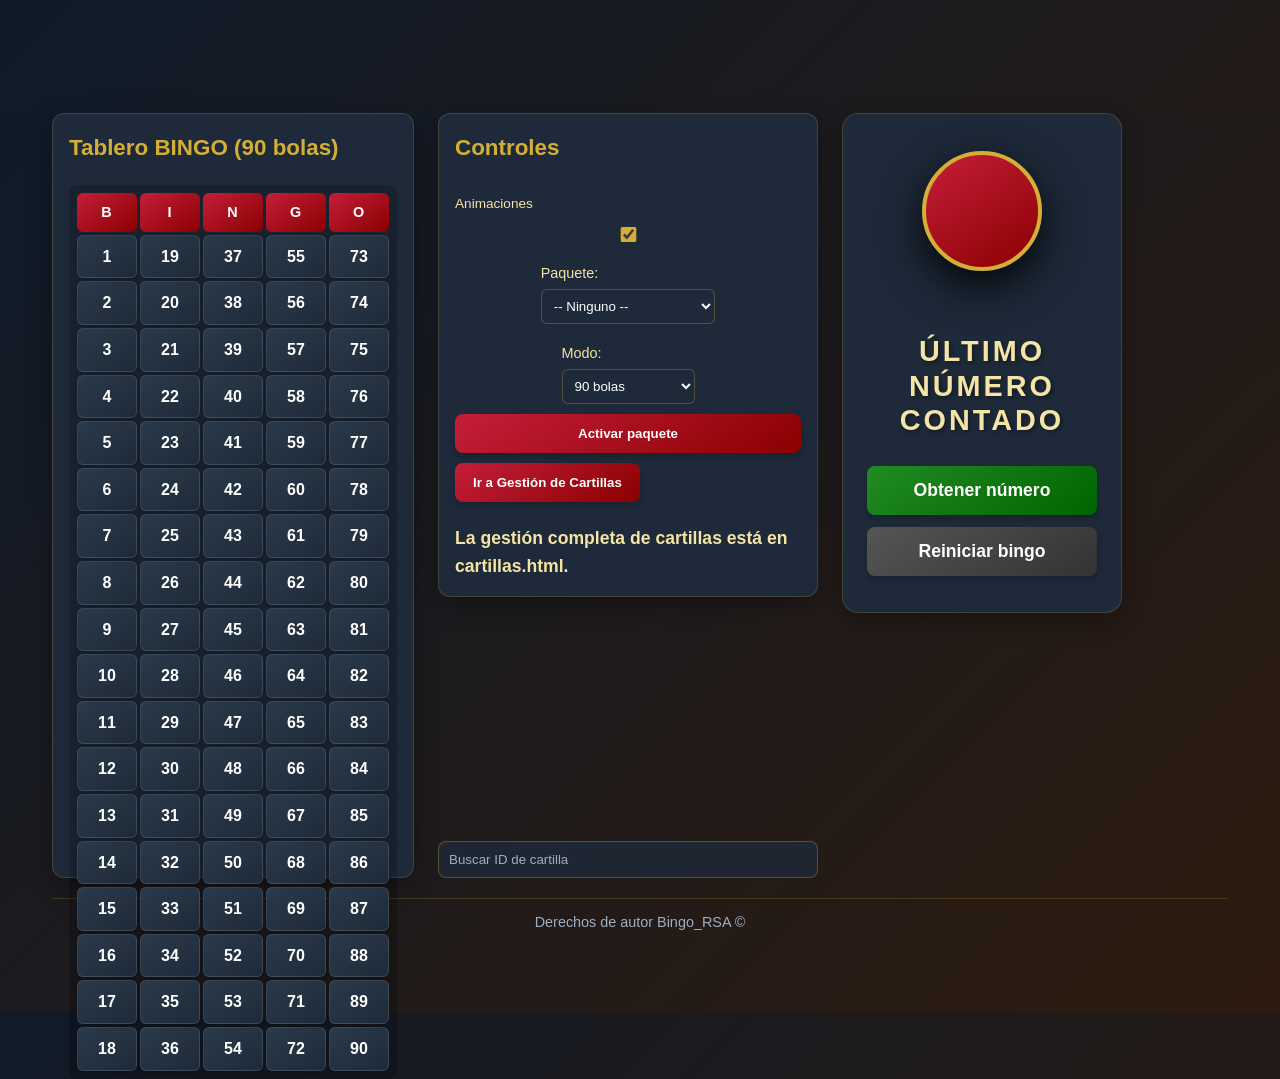
==== commit 13d6dda3: "MAMAWEBO" ====
--- a/bingo/index.html
+++ b/bingo/index.html
@@ -9,9 +9,21 @@
 </head>
 <body>
   <div class="app" id="app">
-    <header>
-      <h1>Generador de Bingo (local)</h1>
-    </header>
+<head>
+  <meta charset="utf-8" />
+  <meta name="viewport" content="width=device-width,initial-scale=1" />
+  <title>Generador de Bingo - Local</title>
+  <link rel="stylesheet" href="css/main.css">
+  <link rel="stylesheet" href="css/main_additional.css">
+  <style>
+    /* Oculta todos los elementos del header y estados */
+    header h1,
+    #status,
+    #activePkgInfo {
+      display: none;
+    }
+  </style>
+</head>
 
     <div id="status" class="muted" aria-live="polite" style="margin-top:8px"></div>
     <div id="activePkgInfo" class="muted" style="margin-top:6px"></div>
@@ -26,7 +38,7 @@
       </div>
 
       <!-- CENTER - meta image on top, controls in the middle, search at bottom -->
-      <div class="center-col">
+      <div class="center-col">  
         <aside class="panel" aria-labelledby="genCenter" id="centerPanel">
           <h2 id="genTitle">Controles</h2>
           <div class="controls-vertical">
@@ -62,7 +74,7 @@
 
     <!-- Gestión de cartillas movida a cartillas.html -->
 
-    <footer>Usa TAB para navegar. Mensajes de estado aparecen arriba.</footer>
+    <footer>Derechos de autor Bingo_RSA © </footer>
 
       <!-- winner modal removed from index; notifications will be shown only in cartillas.html -->
   </div>
--- a/bingo/css/main.css
+++ b/bingo/css/main.css
@@ -247,6 +247,7 @@
   text-transform: uppercase;
   letter-spacing: 1px;
 }
+
 .cell{
   background: linear-gradient(145deg, #2a3a4a, #1e2a3a);
   padding:10px;
--- a/bingo/css/main_additional.css
+++ b/bingo/css/main_additional.css
@@ -203,4 +203,117 @@
     min-width: 40px !important;
     max-width: 48px !important;
   }
+}
+/* main_additional.css - Agregar estos estilos */
+
+/* main_additional.css - Estilos para la vista previa de cartillas en búsqueda */
+
+.search-preview-grid {
+  display: grid;
+  grid-template-columns: repeat(5, 1fr);
+  gap: 2px;
+  background: rgba(0,0,0,0.2);
+  padding: 8px;
+  border-radius: 8px;
+  max-width: 280px;
+  margin: 10px auto;
+}
+
+.search-preview-cell {
+  background: linear-gradient(145deg, #2a3a4a, #1e2a3a);
+  padding: 8px 4px;
+  border-radius: 4px;
+  text-align: center;
+  font-weight: 700;
+  font-size: 0.9rem;
+  color: white;
+  border: 1px solid rgba(255,255,255,0.1);
+  box-shadow: 0 1px 3px rgba(0,0,0,0.2);
+  min-height: 35px;
+  display: flex;
+  align-items: center;
+  justify-content: center;
+  transition: all 0.2s ease;
+}
+
+.search-preview-cell:hover {
+  transform: scale(1.03);
+  box-shadow: 0 2px 5px rgba(0,0,0,0.3);
+}
+
+.search-preview-cell.marked {
+  background: linear-gradient(145deg, var(--casino-gold), #b8941f);
+  color: #000;
+  font-weight: 800;
+}
+
+/* Estilo específico para las celdas de encabezado (BINGO) */
+.search-preview-cell.header {
+  background: linear-gradient(145deg, var(--casino-red), var(--casino-red-dark));
+  color: white;
+  font-weight: 800;
+  font-size: 0.85rem;
+  text-transform: uppercase;
+  letter-spacing: 0.5px;
+  padding: 6px 2px;
+}
+
+/* Estilo para la celda central (FREE) */
+.search-preview-cell.free {
+  background: linear-gradient(145deg, var(--casino-gold), #b8941f);
+  color: #000;
+  font-weight: 800;
+  font-size: 0.8rem;
+  text-transform: uppercase;
+}
+
+/* Contenedor de la vista previa */
+#searchPreviewBox {
+  background: var(--casino-card);
+  padding: 12px;
+  border-radius: 10px;
+  border: 1px solid rgba(212, 175, 55, 0.2);
+  box-shadow: 0 4px 12px rgba(0,0,0,0.3);
+}
+
+#searchPreviewBox .muted {
+  color: var(--casino-gold-light);
+  font-weight: 600;
+  margin-bottom: 8px;
+  text-align: center;
+  font-size: 0.9rem;
+}
+
+/* Información de la cartilla */
+.card-info {
+  text-align: center;
+  margin-top: 10px;
+  color: var(--casino-gold-light);
+  font-size: 0.85rem;
+  line-height: 1.3;
+}
+
+.card-info strong {
+  color: var(--casino-gold);
+}
+
+/* Mejoras responsive para la vista previa */
+@media (max-width: 768px) {
+  .search-preview-grid {
+    max-width: 240px;
+    padding: 6px;
+    gap: 1px;
+  }
+  
+  .search-preview-cell {
+    padding: 6px 2px;
+    font-size: 0.8rem;
+    min-height: 30px;
+  }
+  
+  .search-preview-cell.header,
+  .search-preview-cell.free {
+    font-size: 0.75rem;
+    padding: 4px 1px;
+  }
 }
--- a/bingo/css/main.css
+++ b/bingo/css/main.css
@@ -247,6 +247,7 @@
   text-transform: uppercase;
   letter-spacing: 1px;
 }
+
 .cell{
   background: linear-gradient(145deg, #2a3a4a, #1e2a3a);
   padding:10px;
--- a/bingo/css/main_additional.css
+++ b/bingo/css/main_additional.css
@@ -203,4 +203,117 @@
     min-width: 40px !important;
     max-width: 48px !important;
   }
+}
+/* main_additional.css - Agregar estos estilos */
+
+/* main_additional.css - Estilos para la vista previa de cartillas en búsqueda */
+
+.search-preview-grid {
+  display: grid;
+  grid-template-columns: repeat(5, 1fr);
+  gap: 2px;
+  background: rgba(0,0,0,0.2);
+  padding: 8px;
+  border-radius: 8px;
+  max-width: 280px;
+  margin: 10px auto;
+}
+
+.search-preview-cell {
+  background: linear-gradient(145deg, #2a3a4a, #1e2a3a);
+  padding: 8px 4px;
+  border-radius: 4px;
+  text-align: center;
+  font-weight: 700;
+  font-size: 0.9rem;
+  color: white;
+  border: 1px solid rgba(255,255,255,0.1);
+  box-shadow: 0 1px 3px rgba(0,0,0,0.2);
+  min-height: 35px;
+  display: flex;
+  align-items: center;
+  justify-content: center;
+  transition: all 0.2s ease;
+}
+
+.search-preview-cell:hover {
+  transform: scale(1.03);
+  box-shadow: 0 2px 5px rgba(0,0,0,0.3);
+}
+
+.search-preview-cell.marked {
+  background: linear-gradient(145deg, var(--casino-gold), #b8941f);
+  color: #000;
+  font-weight: 800;
+}
+
+/* Estilo específico para las celdas de encabezado (BINGO) */
+.search-preview-cell.header {
+  background: linear-gradient(145deg, var(--casino-red), var(--casino-red-dark));
+  color: white;
+  font-weight: 800;
+  font-size: 0.85rem;
+  text-transform: uppercase;
+  letter-spacing: 0.5px;
+  padding: 6px 2px;
+}
+
+/* Estilo para la celda central (FREE) */
+.search-preview-cell.free {
+  background: linear-gradient(145deg, var(--casino-gold), #b8941f);
+  color: #000;
+  font-weight: 800;
+  font-size: 0.8rem;
+  text-transform: uppercase;
+}
+
+/* Contenedor de la vista previa */
+#searchPreviewBox {
+  background: var(--casino-card);
+  padding: 12px;
+  border-radius: 10px;
+  border: 1px solid rgba(212, 175, 55, 0.2);
+  box-shadow: 0 4px 12px rgba(0,0,0,0.3);
+}
+
+#searchPreviewBox .muted {
+  color: var(--casino-gold-light);
+  font-weight: 600;
+  margin-bottom: 8px;
+  text-align: center;
+  font-size: 0.9rem;
+}
+
+/* Información de la cartilla */
+.card-info {
+  text-align: center;
+  margin-top: 10px;
+  color: var(--casino-gold-light);
+  font-size: 0.85rem;
+  line-height: 1.3;
+}
+
+.card-info strong {
+  color: var(--casino-gold);
+}
+
+/* Mejoras responsive para la vista previa */
+@media (max-width: 768px) {
+  .search-preview-grid {
+    max-width: 240px;
+    padding: 6px;
+    gap: 1px;
+  }
+  
+  .search-preview-cell {
+    padding: 6px 2px;
+    font-size: 0.8rem;
+    min-height: 30px;
+  }
+  
+  .search-preview-cell.header,
+  .search-preview-cell.free {
+    font-size: 0.75rem;
+    padding: 4px 1px;
+  }
 }
